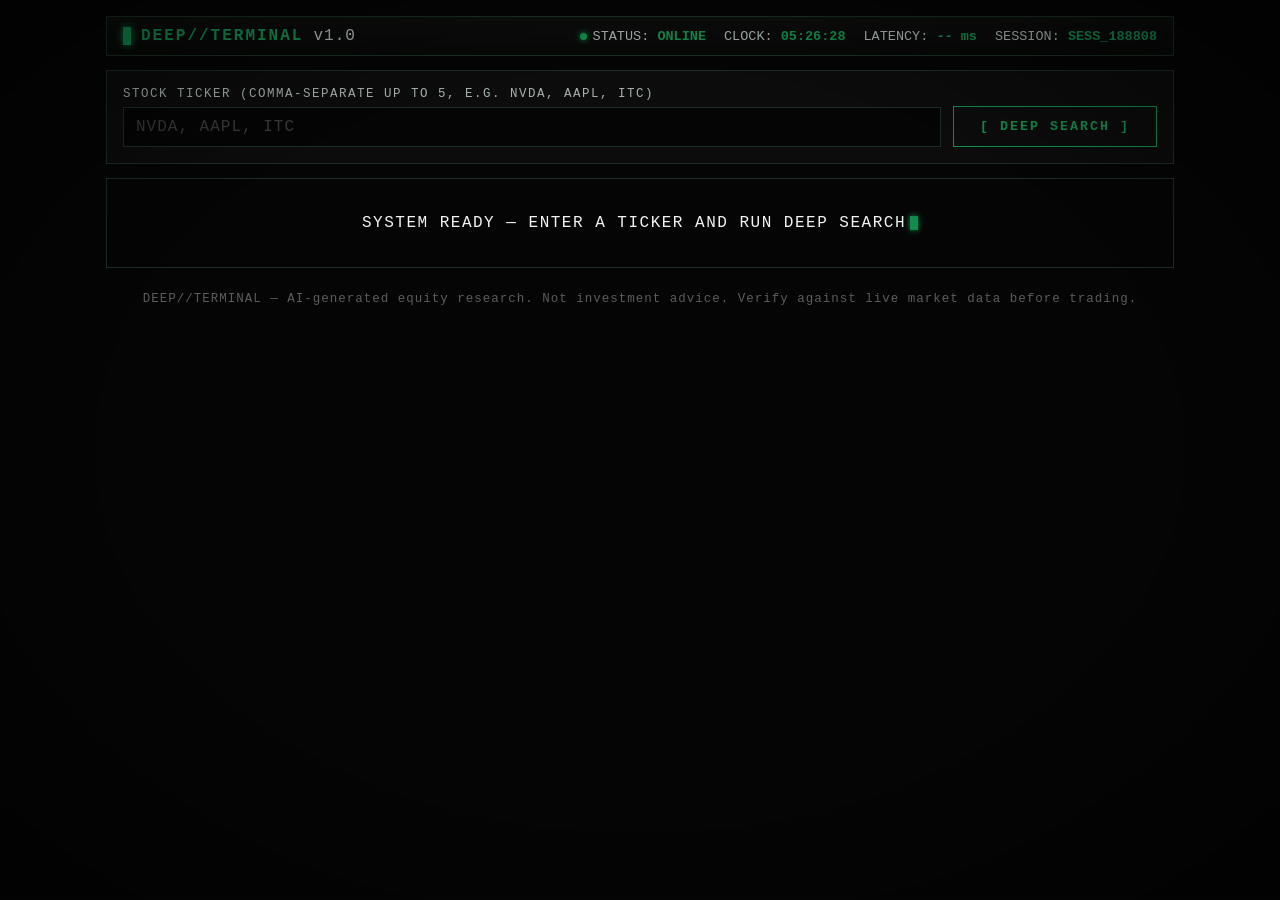
==== backend/static/index.html @ 139d06e1 "Add files via upload" ====
<!DOCTYPE html>
<html lang="en">
<head>
<meta charset="UTF-8">
<meta name="viewport" content="width=device-width, initial-scale=1.0">
<title>DEEP//TERMINAL — Equity Research Console</title>
<style>
  :root{
    --bg: #0a0a0a;
    --bg-deep: #050505;
    --fg: #f2f3f2;
    --fg-dim: #a9b0ac;
    --green: #128a4e;
    --green-fin: #17a35c;
    --green-dim: #128a4e33;
    --red: #ff1744;
    --red-dim: #ff174433;
    --border: #1c2e22;
    --amber: #d4a72c;
    --blue: #3b82c4;
  }

  *{box-sizing:border-box;}

  html,body{
    margin:0; padding:0; height:100%;
    background:var(--bg-deep);
    color:var(--fg);
    font-family:'JetBrains Mono','Fira Code','Courier New',monospace;
    font-size:16px;
    overflow-x:hidden;
  }

  /* CRT scanline + grid overlay */
  body::before{
    content:"";
    position:fixed; inset:0;
    pointer-events:none;
    z-index:9999;
    background:
      repeating-linear-gradient(
        0deg,
        rgba(0,255,102,0.035) 0px,
        rgba(0,255,102,0.035) 1px,
        transparent 1px,
        transparent 3px
      );
    mix-blend-mode:overlay;
  }
  body::after{
    content:"";
    position:fixed; inset:0;
    pointer-events:none;
    z-index:9998;
    background:radial-gradient(ellipse at center, rgba(0,0,0,0) 60%, rgba(0,0,0,0.55) 100%);
  }

  .glow{ text-shadow:0 0 6px currentColor; }

  a { color:var(--green); }

  ::selection{ background:var(--green-dim); color:var(--green); }

  ::-webkit-scrollbar{ width:10px; height:10px; }
  ::-webkit-scrollbar-track{ background:var(--bg); }
  ::-webkit-scrollbar-thumb{ background:#1f3325; border:1px solid var(--border); }
  ::-webkit-scrollbar-thumb:hover{ background:#28422f; }

  .wrap{
    max-width:1100px;
    margin:0 auto;
    padding:16px 16px 60px;
    position:relative;
    z-index:1;
  }

  /* ---------------- Header bar ---------------- */
  .header-bar{
    display:flex;
    flex-wrap:wrap;
    gap:10px;
    justify-content:space-between;
    align-items:center;
    padding:10px 16px;
    background:linear-gradient(180deg, #0d0d0d, #070707);
    border:1px solid var(--border);
    box-shadow: inset 0 0 20px rgba(0,255,102,0.03);
    margin-bottom:14px;
  }
  .brand{
    display:flex; align-items:center; gap:10px;
    font-weight:700;
    letter-spacing:2px;
    color:var(--green);
  }
  .brand .bar{ width:8px; height:18px; background:var(--green); box-shadow:0 0 8px var(--green); animation:pulse 1.4s infinite ease-in-out; }
  @keyframes pulse{ 0%,100%{opacity:1;} 50%{opacity:.25;} }

  .status-cluster{ display:flex; gap:18px; flex-wrap:wrap; font-size:13.5px; color:var(--fg-dim); }
  .status-cluster span b{ color:var(--green); font-weight:600; }
  .status-cluster .dot{
    display:inline-block; width:7px; height:7px; border-radius:50%;
    background:var(--green); box-shadow:0 0 6px var(--green); margin-right:6px;
    animation:blink 1.6s infinite;
  }
  @keyframes blink{ 0%,60%{opacity:1;} 80%{opacity:.3;} 100%{opacity:1;} }

  /* ---------------- Command bar ---------------- */
  .command-bar{
    display:flex; flex-wrap:wrap; gap:12px;
    padding:16px;
    background:#0c0c0c;
    border:1px solid var(--border);
    margin-bottom:14px;
  }
  .field{ display:flex; flex-direction:column; gap:6px; flex:1 1 220px; }
  .field label{
    font-size:12.5px; letter-spacing:1.5px; color:var(--fg-dim);
    text-transform:uppercase;
  }
  .field input{
    background:var(--bg-deep);
    border:1px solid var(--border);
    color:var(--fg);
    font-family:inherit;
    font-size:16px;
    padding:10px 12px;
    outline:none;
    letter-spacing:1px;
  }
  .field input:focus{
    border-color:var(--green);
    box-shadow:0 0 10px var(--green-dim);
  }
  .field input::placeholder{ color:#3a3a3a; }

  .btn{
    border:1px solid var(--green);
    background:transparent;
    color:var(--green);
    font-family:inherit;
    font-weight:700;
    letter-spacing:2px;
    padding:0 26px;
    cursor:pointer;
    text-transform:uppercase;
    align-self:flex-end;
    height:41px;
    transition:all .15s ease;
    position:relative;
    overflow:hidden;
  }
  .btn:hover:not(:disabled){
    background:var(--green);
    color:#001a08;
    box-shadow:0 0 22px var(--green-dim), 0 0 8px var(--green);
  }
  .btn:active:not(:disabled){ transform:scale(0.97); }
  .btn:disabled{ opacity:.4; cursor:not-allowed; }

  .btn-row{ display:flex; align-items:flex-end; }

  /* ---------------- Console ---------------- */
  .console{
    background:var(--bg-deep);
    border:1px solid var(--border);
    padding:24px 20px;
    min-height:90px;
    margin-bottom:14px;
    position:relative;
    display:flex;
    flex-direction:column;
    justify-content:center;
    align-items:center;
    gap:14px;
  }
  .status-line{
    font-size:16px;
    letter-spacing:1.5px;
    color:var(--fg);
    text-align:center;
  }
  .status-line.tag-err{ color:var(--red); }
  .status-line.tag-ok{ color:var(--green-fin); }
  .cursor{ display:inline-block; width:8px; height:14px; background:var(--green); vertical-align:middle; animation:blink 1s infinite; margin-left:4px; box-shadow:0 0 6px var(--green); }

  .progress-wrap{ margin-top:2px; display:none; width:100%; max-width:520px; }
  .progress-wrap.show{ display:block; }
  .progress-track{
    width:100%; height:9px; background:#111; border:1px solid var(--border); overflow:hidden;
  }
  .progress-fill{
    height:100%; width:0%; background:linear-gradient(90deg,#0c5f36,var(--green));
    box-shadow:0 0 10px var(--green); transition:width .25s linear;
  }
  .progress-label{ font-size:12.5px; color:var(--fg-dim); margin-top:6px; display:flex; justify-content:space-between; }

  /* ---------------- Results (institutional-report card design) ---------------- */
  .results{ display:none; flex-direction:column; gap:16px; }
  .results.show{ display:flex; }

  .report-card{
    border:1px solid var(--border);
    background:#0d1117;
    border-radius:14px;
    padding:22px 24px;
  }

  /* --- Header card: name, exchange line, recommendation pill, stat strip --- */
  .report-header{
    display:flex; flex-wrap:wrap; justify-content:space-between; align-items:flex-start; gap:14px;
    margin-bottom:18px;
  }
  .report-header .sym{ font-size:24px; font-weight:700; color:var(--fg); letter-spacing:.5px; }
  .report-header .company-sub{ color:var(--fg-dim); font-size:13.5px; margin-top:4px; }
  .rec-pill{
    display:inline-block; padding:11px 22px; border-radius:999px; font-weight:700;
    letter-spacing:1px; font-size:13.5px; white-space:nowrap; color:#04150c;
  }
  .rec-pill.pos{ background:var(--green-fin); color:#03150a; }
  .rec-pill.wait{ background:var(--blue); color:#04101f; }
  .rec-pill.neg{ background:var(--red); color:#1a0304; }

  .stat-strip{
    display:grid; grid-template-columns:repeat(auto-fit,minmax(140px,1fr)); gap:10px;
  }
  .stat-card{
    background:#11161d; border:1px solid var(--border); border-radius:10px;
    padding:12px 14px;
  }
  .stat-card .k{ font-size:11px; color:var(--fg-dim); letter-spacing:1px; text-transform:uppercase; }
  .stat-card .v{ font-size:19px; font-weight:700; margin-top:4px; color:var(--fg); }
  .stat-card .v.chg-pos{ color:var(--green-fin); }
  .stat-card .v.chg-neg{ color:var(--red); }

  /* --- Numbered section cards --- */
  .section-card{ margin-top:14px; }
  .section-card-head{
    display:flex; justify-content:space-between; align-items:flex-start; gap:12px;
    margin-bottom:6px;
  }
  .section-card-head h3{
    margin:0; font-size:15.5px; font-weight:700; color:var(--fg);
  }
  .verdict-pill{
    display:inline-block; padding:4px 14px; border-radius:999px; font-size:11.5px;
    font-weight:700; letter-spacing:1px; white-space:nowrap;
  }
  .verdict-pill.pos{ background:rgba(23,163,92,0.16); color:var(--green-fin); }
  .verdict-pill.neg{ background:rgba(255,23,68,0.14); color:var(--red); }
  .verdict-reason{ font-size:12.5px; color:var(--fg-dim); margin-bottom:10px; }

  .md-body{ font-size:14.5px; line-height:1.7; color:var(--fg); }
  .md-body p{ margin:0 0 8px 0; }
  .md-body ul{ margin:2px 0 12px 18px; padding:0; }
  .md-body li{ margin-bottom:4px; }
  .md-body strong{ color:var(--green-fin); }
  .md-body em{ color:var(--amber); font-style:normal; }

  table.md-table{ width:100%; border-collapse:collapse; margin:6px 0 14px 0; font-size:13px; border-radius:8px; overflow:hidden; }
  table.md-table th, table.md-table td{ border:1px solid var(--border); padding:8px 10px; text-align:left; vertical-align:top; }
  table.md-table th{ background:#161d26; color:var(--fg); text-transform:uppercase; font-size:11.5px; letter-spacing:.5px; }
  table.md-table tr:nth-child(even) td{ background:#11161d; }

  .checklist-grid{ display:grid; grid-template-columns:repeat(auto-fit,minmax(230px,1fr)); gap:8px; margin-bottom:14px; }
  .checklist-item{
    display:flex; justify-content:space-between; align-items:center; gap:10px;
    border:1px solid var(--border); border-radius:10px; padding:9px 12px; font-size:13.5px;
    background:#11161d;
  }
  .checklist-item .badge{ font-weight:700; white-space:nowrap; }
  .checklist-item .badge.pos{ color:var(--green-fin); }
  .checklist-item .badge.neg{ color:var(--red); }

  .recommendation-banner{
    padding:12px 18px; border-radius:10px; font-weight:700;
    letter-spacing:1.5px; font-size:16px; margin-bottom:10px; text-align:center;
  }
  .recommendation-banner.pos{ background:rgba(23,163,92,0.14); color:var(--green-fin); }
  .recommendation-banner.neg{ background:rgba(255,23,68,0.12); color:var(--red); }
  .recommendation-banner.wait{ background:rgba(59,130,220,0.16); color:var(--blue); }

  .disclaimer-note{ font-size:12.5px; color:var(--fg-dim); font-style:italic; margin-top:10px; }

  .footer-note{ text-align:center; color:#5c5c5c; font-size:12.5px; margin-top:24px; letter-spacing:1px; }

  /* ---------------- Export bar (PDF only) ---------------- */
  .export-bar{
    display:none; gap:12px; flex-wrap:wrap;
    padding:16px 20px; border:1px solid var(--border); background:#0d1117; border-radius:14px;
    margin-top:14px; align-items:center; justify-content:space-between;
  }
  .export-bar.show{ display:flex; }
  .btn-export{
    border:none; color:#04150c; background:var(--green-fin);
    font-family:inherit; font-weight:700; letter-spacing:1.5px; font-size:13.5px; padding:12px 24px;
    cursor:pointer; text-transform:uppercase; transition:all .15s ease; border-radius:999px;
  }
  .btn-export:hover{ filter:brightness(1.1); box-shadow:0 0 16px var(--green-dim); }

  @media (max-width:640px){
    .field{ flex:1 1 100%; }
    .btn{ width:100%; }
    .btn-row{ width:100%; }
  }
</style>
</head>
<body>
<div class="wrap">

  <!-- HEADER -->
  <div class="header-bar">
    <div class="brand"><span class="bar"></span> DEEP//TERMINAL <span style="color:var(--fg-dim);font-weight:400;letter-spacing:1px;">v1.0</span></div>
    <div class="status-cluster">
      <span><span class="dot"></span>STATUS: <b id="statusText">ONLINE</b></span>
      <span>CLOCK: <b id="clock">00:00:00</b></span>
      <span>LATENCY: <b id="latency">-- ms</b></span>
      <span>SESSION: <b id="sessionId">-------</b></span>
    </div>
  </div>

  <!-- COMMAND BAR -->
  <div class="command-bar">
    <div class="field" style="flex:2 1 320px;">
      <label for="ticker">Stock Ticker (comma-separate up to 5, e.g. NVDA, AAPL, ITC)</label>
      <input type="text" id="ticker" placeholder="NVDA, AAPL, ITC" maxlength="60" autocomplete="off">
    </div>
    <div class="btn-row">
      <button class="btn" id="searchBtn">[ Deep Search ]</button>
    </div>
  </div>

  <!-- CONSOLE -->
  <div class="console">
    <div class="status-line" id="statusLine">SYSTEM READY — ENTER A TICKER AND RUN DEEP SEARCH<span class="cursor"></span></div>
    <div class="progress-wrap" id="progressWrap">
      <div class="progress-track"><div class="progress-fill" id="progressFill"></div></div>
      <div class="progress-label"><span id="progressStage">INITIALIZING</span><span id="progressPct">0%</span></div>
    </div>
  </div>

  <!-- RESULTS -->
  <div class="results" id="results"></div>

  <!-- EXPORT BAR -->
  <div class="export-bar" id="exportBar">
    <span style="font-size:13.5px;color:var(--fg-dim);letter-spacing:1px;">REPORT_STATUS: <b class="glow" style="color:var(--green);">COMPLETE 100%</b></span>
    <button class="btn-export" id="downloadPdf">Download PDF Report</button>
  </div>

  <div class="footer-note">DEEP//TERMINAL — AI-generated equity research. Not investment advice. Verify against live market data before trading.</div>
</div>

<script>
(function(){
  "use strict";

  const API_BASE = ""; // same-origin FastAPI backend

  const el = (id) => document.getElementById(id);
  const tickerInput = el("ticker");
  const searchBtn = el("searchBtn");
  const statusLine = el("statusLine");
  const progressWrap = el("progressWrap");
  const progressFill = el("progressFill");
  const progressStage = el("progressStage");
  const progressPct = el("progressPct");
  const resultsEl = el("results");
  const exportBar = el("exportBar");
  const downloadPdfBtn = el("downloadPdf");
  const latencyEl = el("latency");
  const sessionIdEl = el("sessionId");
  const statusText = el("statusText");

  let lastReportPayload = null;
  let lastPdfUrl = null;

  // ---------- Boot: clock, session id ----------
  function pad(n){ return n.toString().padStart(2,"0"); }
  function tickClock(){
    const d = new Date();
    el("clock").textContent = `${pad(d.getHours())}:${pad(d.getMinutes())}:${pad(d.getSeconds())}`;
  }
  tickClock();
  setInterval(tickClock, 1000);

  function randomId(prefix, len){
    let s = "";
    for(let i=0;i<len;i++) s += Math.floor(Math.random()*10);
    return `${prefix}_${s}`;
  }
  sessionIdEl.textContent = randomId("SESS", 6);

  // Auto-uppercase ticker field as the user types
  tickerInput.addEventListener("input", () => {
    const pos = tickerInput.selectionStart;
    tickerInput.value = tickerInput.value.toUpperCase();
    tickerInput.setSelectionRange(pos, pos);
  });
  tickerInput.addEventListener("keydown", (e) => {
    if(e.key === "Enter") searchBtn.click();
  });

  function escapeHtml(str){
    return String(str ?? "").replace(/[&<>"']/g, (c) => ({
      "&":"&amp;", "<":"&lt;", ">":"&gt;", '"':"&quot;", "'":"&#39;"
    }[c]));
  }

  // ---------- Single-line status helper (replaces the old scrolling log) ----------
  function setStatus(text, cls){
    statusLine.className = `status-line ${cls || ""}`;
    statusLine.textContent = text;
  }
  function sleep(ms){ return new Promise(r => setTimeout(r, ms)); }

  // Rotating one-line phrases shown while the real request is in flight —
  // no verbose scrolling log, just a simple "deep research in progress" feel.
  const PROGRESS_PHRASES = [
    "DEEP RESEARCH IN PROGRESS",
    "SCANNING FINANCIALS & TECHNICALS",
    "SEARCHING LIVE NEWS & CATALYSTS",
    "SCORING VERDICT CHECKLIST",
    "COMPILING REPORT",
  ];

  async function runBootAnimation(signal){
    let pct = 0;
    let phraseIdx = 0;
    let dots = 0;
    progressWrap.classList.add("show");
    while(!signal.done){
      const phrase = PROGRESS_PHRASES[phraseIdx % PROGRESS_PHRASES.length];
      setStatus(phrase + ".".repeat(dots % 4));
      progressStage.textContent = phrase;
      pct = Math.min(96, pct + 3);
      progressFill.style.width = pct + "%";
      progressPct.textContent = Math.round(pct) + "%";
      dots++;
      if(dots % 4 === 0) phraseIdx++;
      await sleep(450);
    }
  }

  // ---------- Minimal markdown renderer (bold/italic, bullet lists, pipe tables) ----------
  function mdInline(text){
    let t = escapeHtml(text ?? "");
    t = t.replace(/\*\*(.+?)\*\*/g, "<strong>$1</strong>");
    t = t.replace(/(?<!\*)\*(?!\*)(.+?)\*(?!\*)/g, "<em>$1</em>");
    return t;
  }
  function isTableRow(line){
    const t = line.trim();
    return t.startsWith("|") && t.endsWith("|");
  }
  function isSeparatorRow(line){
    const cells = line.trim().replace(/^\||\|$/g, "").split("|").map(c => c.trim());
    return cells.length > 0 && cells.every(c => /^:?-{2,}:?$/.test(c || "-"));
  }
  function renderMarkdown(mdText){
    const lines = String(mdText ?? "").split("\n");
    let html = "";
    let para = [];
    const flushPara = () => {
      const text = para.join(" ").trim();
      if(text) html += `<p>${mdInline(text)}</p>`;
      para = [];
    };
    let i = 0;
    while(i < lines.length){
      const line = lines[i].trim();
      if(!line){ flushPara(); i++; continue; }

      if(isTableRow(line) && i+1 < lines.length && isSeparatorRow(lines[i+1])){
        flushPara();
        const headerCells = line.replace(/^\||\|$/g,"").split("|").map(c=>c.trim());
        const rows = [];
        let j = i + 2;
        while(j < lines.length && isTableRow(lines[j].trim())){
          rows.push(lines[j].trim().replace(/^\||\|$/g,"").split("|").map(c=>c.trim()));
          j++;
        }
        html += `<table class="md-table"><thead><tr>${headerCells.map(c=>`<th>${mdInline(c)}</th>`).join("")}</tr></thead><tbody>`;
        rows.forEach(r => {
          html += `<tr>${headerCells.map((_,idx)=>`<td>${mdInline(r[idx] ?? "")}</td>`).join("")}</tr>`;
        });
        html += `</tbody></table>`;
        i = j;
        continue;
      }

      if(line.startsWith("- ") || line.startsWith("* ")){
        flushPara();
        const items = [];
        while(i < lines.length && (lines[i].trim().startsWith("- ") || lines[i].trim().startsWith("* "))){
          items.push(lines[i].trim().slice(2).trim());
          i++;
        }
        html += `<ul>${items.map(it => `<li>${mdInline(it)}</li>`).join("")}</ul>`;
        continue;
      }

      para.push(line);
      i++;
    }
    flushPara();
    return html;
  }

  function verdictClass(v){ return (v||"").toLowerCase() === "positive" ? "pos" : "neg"; }
  function verdictLabel(v){ return (v||"").toLowerCase() === "positive" ? "PASS" : "FAIL"; }

  const RECOMMENDATION_LABEL = { invest_now: "INVEST NOW", wait: "WAIT / ACCUMULATE GRADUALLY", avoid: "AVOID" };
  function recommendationClass(rec){
    rec = (rec||"").toLowerCase();
    if(rec === "invest_now") return "pos";
    if(rec === "avoid") return "neg";
    return "wait";
  }

  // ---------- Result rendering (institutional-report card design) ----------
  function renderTickerCard(entry){
    const wrap = document.createElement("div");
    wrap.style.display = "flex";
    wrap.style.flexDirection = "column";
    wrap.style.gap = "16px";

    const change = Number(entry.change_percent ?? 0);
    const changeCls = change >= 0 ? "chg-pos" : "chg-neg";
    const changeStr = (change >= 0 ? "+" : "") + change + "%";
    const final = entry.final_summary || {};
    const rec = final.recommendation || "";

    // --- Header card: name, exchange line, recommendation pill, stat strip ---
    const headerCard = document.createElement("div");
    headerCard.className = "report-card";
    const statCards = [
      { k: "Current Price", v: `${entry.current_price ?? "N/A"} ${entry.currency || ""}`, cls: "" },
      { k: "Change", v: changeStr, cls: changeCls },
      { k: "Market Cap", v: entry.market_cap || "N/A", cls: "" },
      ...(entry.key_stats || []).map(s => ({ k: s.label, v: s.value, cls: "" })),
    ];
    headerCard.innerHTML = `
      <div class="report-header">
        <div>
          <div class="sym">${escapeHtml(entry.ticker || "N/A")} — ${escapeHtml(entry.company_name || "")}</div>
          <div class="company-sub">${escapeHtml(entry.exchange || "N/A")} &middot; ${escapeHtml(entry.sector || "")} &middot; Institutional Equity Research</div>
        </div>
        <span class="rec-pill ${recommendationClass(rec)}">${escapeHtml(RECOMMENDATION_LABEL[rec] || (rec || "N/A").toUpperCase())}</span>
      </div>
      <div class="stat-strip">
        ${statCards.map(s => `
          <div class="stat-card">
            <div class="k">${escapeHtml(s.k)}</div>
            <div class="v ${s.cls}">${escapeHtml(s.v)}</div>
          </div>`).join("")}
      </div>
    `;
    wrap.appendChild(headerCard);

    // --- Numbered section cards ---
    (entry.sections || []).forEach((section, idx) => {
      const card = document.createElement("div");
      card.className = "report-card section-card";
      const head = document.createElement("div");
      head.className = "section-card-head";
      head.innerHTML = `
        <h3>${String(idx + 1).padStart(2, "0")}. ${escapeHtml(section.title || "Section")}</h3>
        <span class="verdict-pill ${verdictClass(section.verdict)}">${verdictLabel(section.verdict)}</span>
      `;
      card.appendChild(head);
      const reason = document.createElement("div");
      reason.className = "verdict-reason";
      reason.textContent = section.verdict_reason || "";
      card.appendChild(reason);
      const body = document.createElement("div");
      body.className = "md-body";
      body.innerHTML = renderMarkdown(section.content_markdown || "");
      card.appendChild(body);
      wrap.appendChild(card);
    });

    // --- Final Summary card: checklist + recommendation + supporting/concern points ---
    const finalCard = document.createElement("div");
    finalCard.className = "report-card";
    const finalHead = document.createElement("h3");
    finalHead.textContent = "Final Summary";
    finalHead.style.margin = "0 0 12px 0";
    finalHead.style.fontSize = "15.5px";
    finalCard.appendChild(finalHead);

    const checklist = final.checklist || [];
    if(checklist.length){
      const grid = document.createElement("div");
      grid.className = "checklist-grid";
      checklist.forEach(item => {
        const row = document.createElement("div");
        row.className = "checklist-item";
        row.innerHTML = `<span>${escapeHtml(item.section || "")}</span><span class="badge ${verdictClass(item.verdict)}">${verdictLabel(item.verdict)}</span>`;
        grid.appendChild(row);
      });
      finalCard.appendChild(grid);
    }

    const banner = document.createElement("div");
    banner.className = `recommendation-banner ${recommendationClass(rec)}`;
    banner.textContent = RECOMMENDATION_LABEL[rec] || (rec || "N/A").toUpperCase();
    finalCard.appendChild(banner);

    const summaryBody = document.createElement("div");
    summaryBody.className = "md-body";
    summaryBody.innerHTML = renderMarkdown(final.summary_text || "");
    finalCard.appendChild(summaryBody);

    if(entry.disclaimer){
      const disc = document.createElement("div");
      disc.className = "disclaimer-note";
      disc.textContent = entry.disclaimer;
      finalCard.appendChild(disc);
    }
    wrap.appendChild(finalCard);

    // --- Forward price projection (best case, 24 months) ---
    const projection = entry.price_projection;
    if(projection && projection.prices && projection.prices.length){
      const projCard = document.createElement("div");
      projCard.className = "report-card";
      const projHead = document.createElement("h3");
      projHead.textContent = "Forward Price Projection — Next 24 Months (Best Case)";
      projHead.style.margin = "0 0 12px 0";
      projHead.style.fontSize = "15.5px";
      projCard.appendChild(projHead);
      const chartWrap = document.createElement("div");
      chartWrap.innerHTML = buildLineChartSVG(projection.months, projection.prices);
      projCard.appendChild(chartWrap);
      const disc = document.createElement("div");
      disc.className = "disclaimer-note";
      disc.textContent = projection.disclaimer || "";
      projCard.appendChild(disc);
      if((projection.reasoning || []).length){
        const ul = document.createElement("ul");
        ul.style.margin = "10px 0 0 18px";
        projection.reasoning.forEach(r => {
          const li = document.createElement("li");
          li.style.marginBottom = "4px";
          li.style.fontSize = "14.5px";
          li.textContent = r;
          ul.appendChild(li);
        });
        projCard.appendChild(ul);
      }
      wrap.appendChild(projCard);
    }

    // --- Scorecard donut ---
    const scorecard = entry.scorecard;
    if(scorecard && scorecard.sections && scorecard.sections.length){
      const scoreCard = document.createElement("div");
      scoreCard.className = "report-card";
      const scoreHead = document.createElement("h3");
      scoreHead.textContent = "Scorecard";
      scoreHead.style.margin = "0 0 12px 0";
      scoreHead.style.fontSize = "15.5px";
      scoreCard.appendChild(scoreHead);
      const scoreBody = document.createElement("div");
      scoreBody.innerHTML = buildScorecardSVG(scorecard);
      scoreCard.appendChild(scoreBody);
      wrap.appendChild(scoreCard);
    }

    return wrap;
  }

  // ---------- Price projection line chart (inline SVG) ----------
  function buildLineChartSVG(months, prices){
    const w = 640, h = 260, padL = 46, padR = 14, padT = 14, padB = 30;
    const plotW = w - padL - padR, plotH = h - padT - padB;
    const lo0 = Math.min(...prices), hi0 = Math.max(...prices);
    const pad = (hi0 - lo0) * 0.08 || (hi0 * 0.05 || 1);
    const lo = lo0 - pad, hi = hi0 + pad;

    const xAt = (i) => padL + (i / (prices.length - 1)) * plotW;
    const yAt = (p) => padT + plotH - ((p - lo) / (hi - lo)) * plotH;

    let grid = "";
    for(let k = 0; k <= 4; k++){
      const gy = padT + plotH - (k / 4) * plotH;
      const priceAt = lo + (hi - lo) * (k / 4);
      grid += `<line x1="${padL}" y1="${gy}" x2="${w - padR}" y2="${gy}" stroke="var(--border)" stroke-width="1"/>`;
      grid += `<text x="${padL - 8}" y="${gy + 4}" font-size="10.5" fill="var(--fg-dim)" text-anchor="end" font-family="inherit">${priceAt.toFixed(0)}</text>`;
    }

    let xLabels = "";
    for(let i = 0; i < months.length; i += 3){
      xLabels += `<text x="${xAt(i)}" y="${h - 8}" font-size="10.5" fill="var(--fg-dim)" text-anchor="middle" font-family="inherit">M${months[i]}</text>`;
    }

    const points = prices.map((p, i) => `${xAt(i)},${yAt(p)}`).join(" ");

    const startLabel = `<circle cx="${xAt(0)}" cy="${yAt(prices[0])}" r="3.5" fill="var(--fg)"/>
      <text x="${xAt(0)}" y="${yAt(prices[0]) - 10}" font-size="11" font-weight="700" fill="var(--fg)" font-family="inherit">${prices[0].toFixed(0)}</text>`;
    const endLabel = `<circle cx="${xAt(prices.length-1)}" cy="${yAt(prices[prices.length-1])}" r="4" fill="var(--green-fin)"/>
      <text x="${xAt(prices.length-1)}" y="${yAt(prices[prices.length-1]) - 10}" font-size="11" font-weight="700" fill="var(--green-fin)" text-anchor="end" font-family="inherit">${prices[prices.length-1].toFixed(0)}</text>`;

    return `
      <svg viewBox="0 0 ${w} ${h}" width="100%" style="max-width:${w}px;overflow:visible;">
        ${grid}
        <line x1="${padL}" y1="${padT + plotH}" x2="${w - padR}" y2="${padT + plotH}" stroke="var(--fg-dim)" stroke-width="1"/>
        ${xLabels}
        <polyline points="${points}" fill="none" stroke="var(--green-fin)" stroke-width="2.2" stroke-linejoin="round" stroke-linecap="round"/>
        ${startLabel}
        ${endLabel}
      </svg>`;
  }

  // ---------- Section 12: scorecard donut chart (inline SVG) ----------
  function buildScorecardSVG(scorecard){
    const sections = scorecard.sections || [];
    const totalScore = scorecard.total_score ?? 0;
    const maxScore = scorecard.max_score ?? 100;
    const totalWeight = sections.reduce((a, s) => a + (s.weight || 0), 0) || 1;

    const size = 180, cx = size / 2, cy = size / 2, r = size / 2 - 10, strokeW = r * 0.55;
    const circumference = 2 * Math.PI * (r - strokeW / 2);
    let offset = 0;
    let segments = "";
    sections.forEach(s => {
      const frac = (s.weight || 0) / totalWeight;
      const segLen = frac * circumference;
      const color = s.verdict === "positive" ? "var(--green-fin)" : "var(--red)";
      segments += `<circle cx="${cx}" cy="${cy}" r="${r - strokeW/2}" fill="none" stroke="${color}"
        stroke-width="${strokeW}" stroke-dasharray="${segLen} ${circumference - segLen}"
        stroke-dashoffset="${-offset}" transform="rotate(-90 ${cx} ${cy})"/>`;
      offset += segLen;
    });

    const legendRows = sections.map(s => `
      <div class="checklist-item">
        <span>${escapeHtml(s.title)} <span style="color:var(--fg-dim);">(${s.weight}pt)</span></span>
        <span class="badge ${verdictClass(s.verdict)}">${verdictLabel(s.verdict)}</span>
      </div>`).join("");

    return `
      <div style="display:flex;flex-wrap:wrap;gap:24px;align-items:center;">
        <svg viewBox="0 0 ${size} ${size}" width="${size}" height="${size}" style="flex-shrink:0;">
          ${segments}
          <text x="${cx}" y="${cy - 2}" font-size="30" font-weight="700" fill="var(--fg)" text-anchor="middle" font-family="inherit">${totalScore}</text>
          <text x="${cx}" y="${cy + 20}" font-size="12" fill="var(--fg-dim)" text-anchor="middle" font-family="inherit">/ ${maxScore}</text>
        </svg>
        <div class="checklist-grid" style="flex:1 1 320px;">${legendRows}</div>
      </div>`;
  }

  downloadPdfBtn.addEventListener("click", () => {
    if(!lastPdfUrl){
      setStatus("NO PDF AVAILABLE FOR THIS REPORT", "tag-err");
      return;
    }
    window.open(lastPdfUrl, "_blank");
  });

  // ---------- Main search flow ----------
  async function runDeepSearch(){
    const ticker = tickerInput.value.trim();

    if(!ticker){
      tickerInput.focus();
      tickerInput.style.borderColor = "var(--red)";
      setTimeout(() => tickerInput.style.borderColor = "", 900);
      return;
    }

    searchBtn.disabled = true;
    resultsEl.classList.remove("show");
    resultsEl.innerHTML = "";
    exportBar.classList.remove("show");
    progressFill.style.width = "0%";
    progressPct.textContent = "0%";
    progressStage.textContent = "INITIALIZING";
    statusText.textContent = "BUSY";
    setStatus("DEEP RESEARCH IN PROGRESS");

    const signal = { done: false };
    const bootPromise = runBootAnimation(signal);
    const startedAt = performance.now();

    let response, data;
    try {
      response = await fetch(`${API_BASE}/analyze`, {
        method: "POST",
        headers: { "Content-Type": "application/json" },
        body: JSON.stringify({ ticker: ticker }),
      });
      data = await response.json();
      if(!response.ok){
        throw new Error(data.detail || `Request failed (${response.status})`);
      }
    } catch(err){
      signal.done = true;
      await bootPromise;
      setStatus(err.message || "DEEP SEARCH FAILED — CHECK YOUR CONNECTION AND TRY AGAIN", "tag-err");
      progressStage.textContent = "FAILED";
      statusText.textContent = "ONLINE";
      searchBtn.disabled = false;
      return;
    }

    signal.done = true;
    await bootPromise;

    const elapsed = Math.round(performance.now() - startedAt);
    latencyEl.textContent = `${data.latency_ms ?? elapsed} ms`;
    sessionIdEl.textContent = data.session_id || sessionIdEl.textContent;

    progressFill.style.width = "100%";
    progressPct.textContent = "100%";
    progressStage.textContent = "COMPLETE";
    setStatus(`REPORT COMPLETE — LATENCY ${data.latency_ms ?? elapsed}ms`, "tag-ok");

    lastReportPayload = data;
    lastPdfUrl = data.pdf ? `${API_BASE}${data.pdf}` : null;

    resultsEl.innerHTML = "";
    (data.report.tickers || []).forEach(entry => {
      resultsEl.appendChild(renderTickerCard(entry));
    });
    resultsEl.classList.add("show");
    exportBar.classList.add("show");
    statusText.textContent = "ONLINE";
    searchBtn.disabled = false;

    resultsEl.scrollIntoView({ behavior: "smooth", block: "start" });
  }

  searchBtn.addEventListener("click", runDeepSearch);
})();
</script>
</body>
</html>
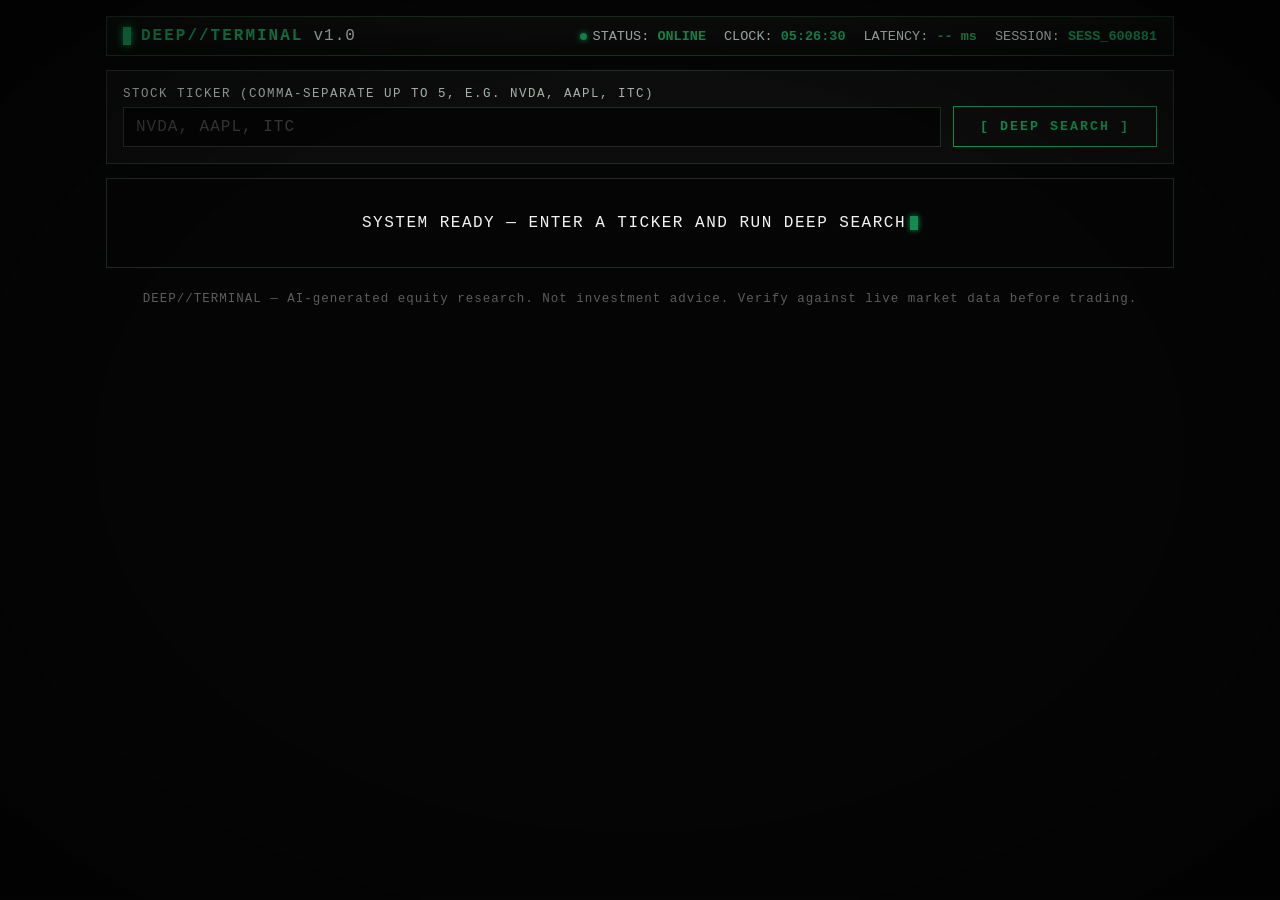
==== commit ab4a60f1: "Add files via upload" ====
--- a/backend/static/index.html
+++ b/backend/static/index.html
@@ -232,6 +232,9 @@
   .stat-card .v{ font-size:19px; font-weight:700; margin-top:4px; color:var(--fg); }
   .stat-card .v.chg-pos{ color:var(--green-fin); }
   .stat-card .v.chg-neg{ color:var(--red); }
+  .live-badge{ font-size:9.5px; letter-spacing:.5px; padding:1px 6px; border-radius:999px; font-weight:700; text-transform:none; }
+  .live-badge.live{ background:rgba(23,163,92,0.18); color:var(--green-fin); }
+  .live-badge.est{ background:rgba(212,167,44,0.18); color:var(--amber); }
 
   /* --- Numbered section cards --- */
   .section-card{ margin-top:14px; }
@@ -530,15 +533,17 @@
     const changeStr = (change >= 0 ? "+" : "") + change + "%";
     const final = entry.final_summary || {};
     const rec = final.recommendation || "";
+    const isLive = !!entry.price_is_live;
+    const liveBadge = `<span class="live-badge ${isLive ? "live" : "est"}">${isLive ? "● LIVE" : "ESTIMATED"}</span>`;
 
     // --- Header card: name, exchange line, recommendation pill, stat strip ---
     const headerCard = document.createElement("div");
     headerCard.className = "report-card";
     const statCards = [
-      { k: "Current Price", v: `${entry.current_price ?? "N/A"} ${entry.currency || ""}`, cls: "" },
-      { k: "Change", v: changeStr, cls: changeCls },
-      { k: "Market Cap", v: entry.market_cap || "N/A", cls: "" },
-      ...(entry.key_stats || []).map(s => ({ k: s.label, v: s.value, cls: "" })),
+      { k: "Current Price", v: `${entry.current_price ?? "N/A"} ${entry.currency || ""}`, cls: "", badge: liveBadge },
+      { k: "Change", v: changeStr, cls: changeCls, badge: "" },
+      { k: "Market Cap", v: entry.market_cap || "N/A", cls: "", badge: "" },
+      ...(entry.key_stats || []).map(s => ({ k: s.label, v: s.value, cls: "", badge: "" })),
     ];
     headerCard.innerHTML = `
       <div class="report-header">
@@ -551,10 +556,11 @@
       <div class="stat-strip">
         ${statCards.map(s => `
           <div class="stat-card">
-            <div class="k">${escapeHtml(s.k)}</div>
+            <div class="k">${escapeHtml(s.k)} ${s.badge}</div>
             <div class="v ${s.cls}">${escapeHtml(s.v)}</div>
           </div>`).join("")}
       </div>
+      ${!isLive ? `<div class="disclaimer-note" style="margin-top:10px;">Live price lookup was unavailable for this ticker — price/change/market cap above are the model's estimate, not a real quote.</div>` : ""}
     `;
     wrap.appendChild(headerCard);
 
